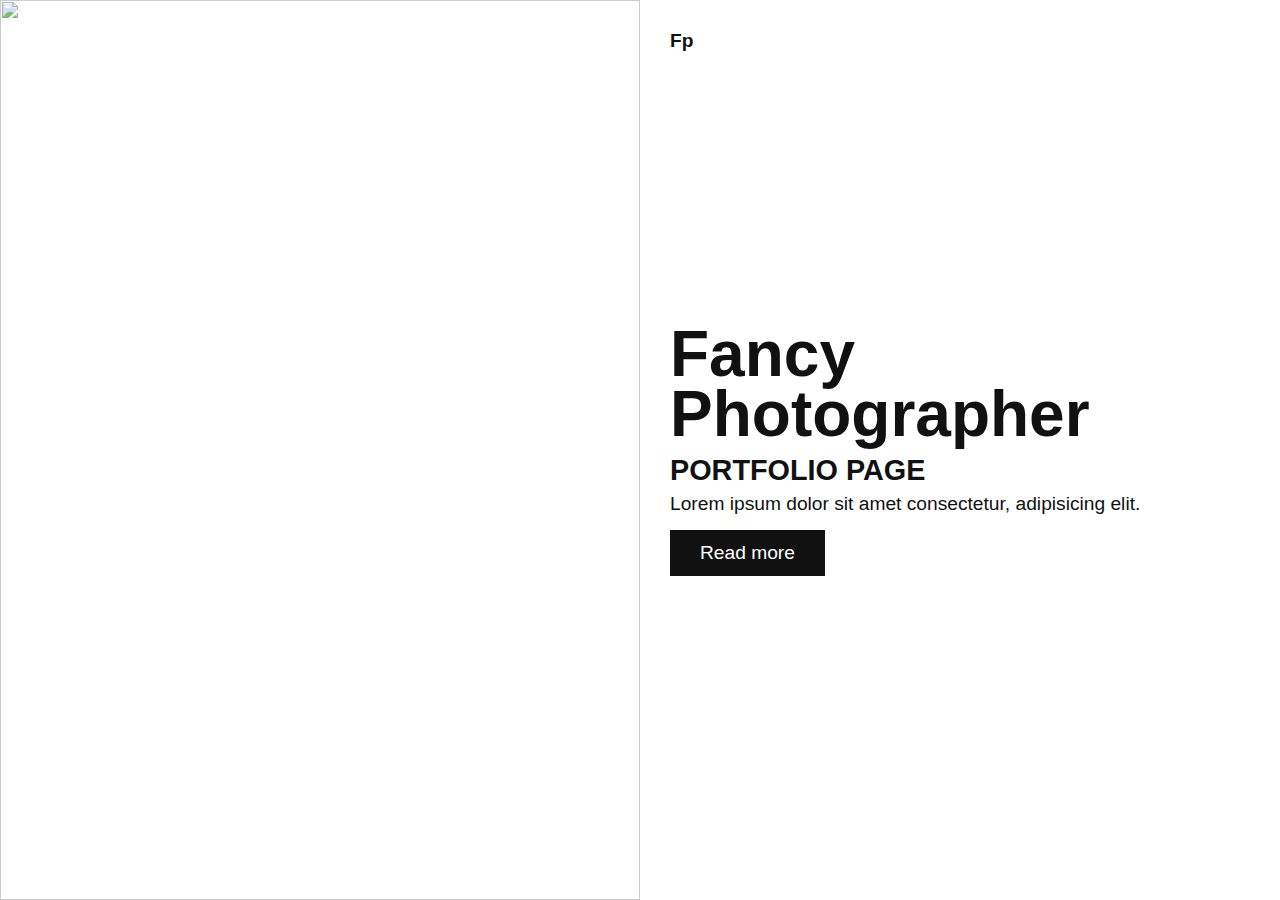
==== index.html @ caf6dd1c "commit" ====
<!DOCTYPE html>
<html lang="en">
<head>
    <meta charset="UTF-8">
    <meta http-equiv="X-UA-Compatible" content="IE=edge">
    <meta name="viewport" content="width=device-width, initial-scale=1.0">
    <link rel="stylesheet" href="css/main.css">
    <link rel="stylesheet" href="css/fontello.css">
    <title>Photographer</title>
</head>
<body>
    <div class="menu" id="main-menu">
        <ul>
            <li><a href="#">Home</a></li>
            <li><a href="#">Some info</a></li>
            <li><a href="#">Offer</a></li>
            <li><a href="#">Contact me!</a></li>
        </ul>
    </div>
    <div class="wrapper" id="wrapper">
        <!-- main-header scrolled -->
        <section class="container">
            <header class="main-header">
                <h2 class="logo"><a href="#">Fp</a></h2>
                <div class="toggle" onclick="toggleMenu();"><i class="icon-menu button"></i></div>
            </header>
            <img class="banner-image" src="resources/banner.jpg">
    
            <div class="content">
                <h2 class="title">
                    Fancy Photographer
                </h2>
                <h3 class="sub-title">
                    Portfolio page
                </h3>
                <p>
                    Lorem ipsum dolor sit amet consectetur, adipisicing elit.
                </p>
                <a href="#">Read more</a>
            </div>
    
            <footer class="social-media-footer">
                <ul class="social-media-icons">
                    <li><a href="#"><i class="icon-facebook"></i></a></li>
                    <li><a href="#"><i class="icon-instagram"></i></a></li>
                </ul>
            </footer>
        </section>
    </div>
    <script src="main.js"></script>
</body>
</html>
---- css/main.css ----
body {
  width: 100vw;
  font-family: sans-serif;
  margin: 0;
  padding: 0;
  background: #fff;
  color: #111;
}

body .menu {
  z-index: 10;
  height: 100vh;
  position: fixed;
  width: 300px;
  right: -350px;
  text-align: center;
  background: #eee;
  -webkit-transition: .4s ease-in-out;
  transition: .4s ease-in-out;
  -webkit-box-shadow: 0px 0px 15px 0px #9D9D9D;
          box-shadow: 0px 0px 15px 0px #9D9D9D;
}

body .menu.toggled {
  right: 0;
  visibility: visible;
}

body .menu ul {
  padding: 0;
  height: 100%;
  display: -webkit-box;
  display: -ms-flexbox;
  display: flex;
  -webkit-box-orient: vertical;
  -webkit-box-direction: normal;
      -ms-flex-direction: column;
          flex-direction: column;
  -webkit-box-pack: center;
      -ms-flex-pack: center;
          justify-content: center;
  margin: 0;
  list-style-type: none;
}

body .menu ul li {
  margin-top: 10px;
  margin-bottom: 10px;
}

body .menu ul li a {
  display: block;
  text-decoration: none;
  font-size: 1.4em;
  color: #111;
  -webkit-transition: .4s ease-in-out;
  transition: .4s ease-in-out;
}

body .menu ul li a:hover {
  -webkit-transform: translateX(3px);
          transform: translateX(3px);
  color: #4B6587;
}

body .wrapper {
  overflow: hidden;
  height: 100vh;
  background: #fff;
}

body .wrapper .container {
  position: relative;
  width: 100vw;
  height: 100vh;
  -webkit-transition: .4s ease-in-out;
  transition: .4s ease-in-out;
}

body .wrapper .container .main-header {
  z-index: 5;
  position: fixed;
  width: 50vw;
  right: 0;
  display: -webkit-box;
  display: -ms-flexbox;
  display: flex;
  -webkit-box-pack: justify;
      -ms-flex-pack: justify;
          justify-content: space-between;
  background: #fff;
}

body .wrapper .container .main-header .logo {
  margin: 30px;
  font-size: 1.2em;
  position: relative;
  display: -webkit-box;
  display: -ms-flexbox;
  display: flex;
  -webkit-box-align: center;
      -ms-flex-align: center;
          align-items: center;
}

body .wrapper .container .main-header .logo a {
  text-decoration: none;
  color: #111;
  -webkit-transition: .2s ease-in-out;
  transition: .2s ease-in-out;
}

body .wrapper .container .main-header .logo a:hover {
  color: #4B6587;
}

body .wrapper .container .main-header .toggle {
  margin: 30px;
  display: -webkit-box;
  display: -ms-flexbox;
  display: flex;
  -webkit-box-align: center;
      -ms-flex-align: center;
          align-items: center;
  font-size: 1.7em;
  cursor: pointer;
  -webkit-transition: .4s ease-in-out;
  transition: .4s ease-in-out;
}

body .wrapper .container.active {
  -webkit-transform: translateX(-300px);
          transform: translateX(-300px);
}

body .wrapper .container .banner-image {
  width: 50vw;
  height: 100vh;
  -o-object-fit: cover;
     object-fit: cover;
  -o-object-position: center;
     object-position: center;
  opacity: .8;
}

body .wrapper .container .banner-image img {
  z-index: 10;
  display: block;
  -o-object-fit: cover;
     object-fit: cover;
}

body .wrapper .container .content {
  position: relative;
  position: absolute;
  top: 50%;
  right: 0;
  -webkit-transform: translateY(-50%);
          transform: translateY(-50%);
  width: 50vw;
  height: 80vh;
  display: -webkit-box;
  display: -ms-flexbox;
  display: flex;
  -webkit-box-orient: vertical;
  -webkit-box-direction: normal;
      -ms-flex-direction: column;
          flex-direction: column;
  -webkit-box-pack: center;
      -ms-flex-pack: center;
          justify-content: center;
}

body .wrapper .container .content .title {
  line-height: 60px;
  margin: 0 30px 0 30px;
  font-size: 4em;
  font-weight: 700;
}

body .wrapper .container .content .sub-title {
  margin: 10px 30px 0 30px;
  text-transform: uppercase;
  font-size: 1.8em;
  font-weight: 600;
}

body .wrapper .container .content p {
  margin: 6px 30px 0 30px;
  margin-bottom: 0;
  font-size: 1.2em;
}

body .wrapper .container .content a {
  display: block;
  width: -webkit-fit-content;
  width: -moz-fit-content;
  width: fit-content;
  -webkit-box-align: center;
      -ms-flex-align: center;
          align-items: center;
  background: #111;
  margin: 15px 0 0 30px;
  padding: 12px 30px;
  color: #fff;
  text-decoration: none;
  font-size: 1.2em;
  -webkit-transition: .3s ease-in-out;
  transition: .3s ease-in-out;
}

body .wrapper .container .content a:hover {
  background: #4B6587;
}

body .wrapper .container .social-media-footer {
  display: -webkit-box;
  display: -ms-flexbox;
  display: flex;
  -webkit-box-pack: justify;
      -ms-flex-pack: justify;
          justify-content: space-between;
  -webkit-box-align: center;
      -ms-flex-align: center;
          align-items: center;
  z-index: 1;
  position: absolute;
  bottom: 0;
  right: 0;
  -webkit-transition: .5s ease-in-out;
  transition: .5s ease-in-out;
}

body .wrapper .container .social-media-footer ul {
  display: -webkit-box;
  display: -ms-flexbox;
  display: flex;
  list-style-type: none;
  padding: 30px;
  margin: 0;
}

body .wrapper .container .social-media-footer ul li {
  margin-right: 20px;
}

body .wrapper .container .social-media-footer ul li:last-child {
  margin-right: 0;
}

body .wrapper .container .social-media-footer ul li a {
  font-size: 1.3em;
  color: #111;
  -webkit-transition: .2s ease-in-out;
  transition: .2s ease-in-out;
}

body .wrapper .container .social-media-footer ul li a:hover {
  color: #4B6587;
}

@media (max-width: 1000px) {
  body .wrapper .container .banner-image {
    width: 30vw;
  }
  body .wrapper .container .content {
    width: 70vw;
  }
  body .wrapper .container .main-header {
    width: 70vw;
  }
}

@media (max-width: 800px) {
  body .wrapper .container .banner-image {
    width: 100vw;
    opacity: .3;
  }
  body .wrapper .container .main-header {
    width: 100vw;
  }
  body .wrapper .container .social-media-footer {
    width: 100vw;
    -webkit-box-pack: center;
        -ms-flex-pack: center;
            justify-content: center;
    background: #fff;
  }
  body .wrapper .container .content {
    width: 100vw;
  }
  body .wrapper .container .content .title {
    margin-left: 40px;
    word-wrap: break-word;
  }
  body .wrapper .container .content .sub-title {
    margin-left: 40px;
  }
  body .wrapper .container .content p {
    margin-left: 40px;
  }
  body .wrapper .container .content a {
    margin-left: 40px;
  }
}

@media (max-width: 505px) {
  body .wrapper .container .content .title {
    font-size: 3em;
    line-height: 40px;
  }
  body .wrapper .container .content .sub-title {
    font-size: 1.5em;
  }
}

@media (max-width: 385px) {
  body .wrapper .container .content .title {
    font-size: 2.6em;
  }
}

@media (max-width: 385px) {
  body .wrapper .container .content .title {
    margin-left: 20px;
    margin-right: 5px;
  }
  body .wrapper .container .content .sub-title {
    margin-left: 20px;
    margin-right: 5px;
  }
  body .wrapper .container .content p {
    margin-left: 20px;
  }
  body .wrapper .container .content a {
    margin-left: 20px;
  }
}
/*# sourceMappingURL=main.css.map */
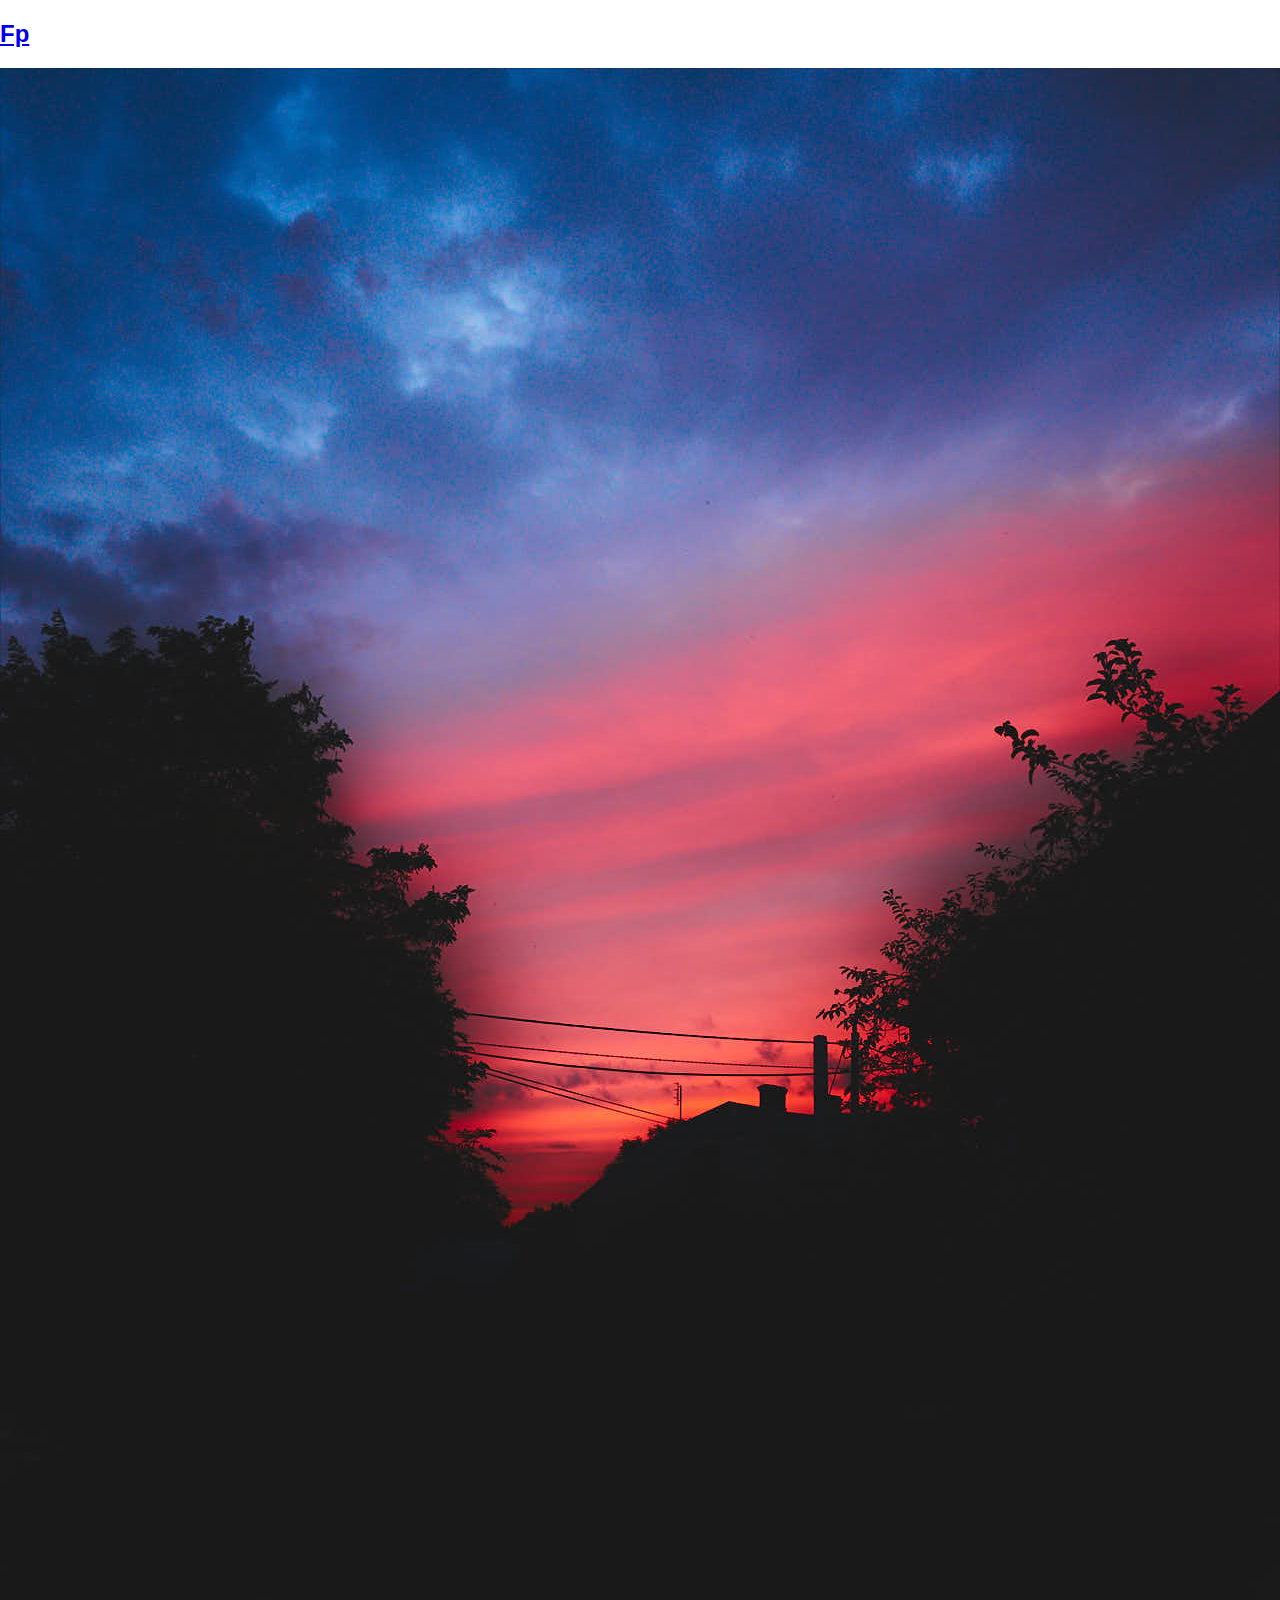
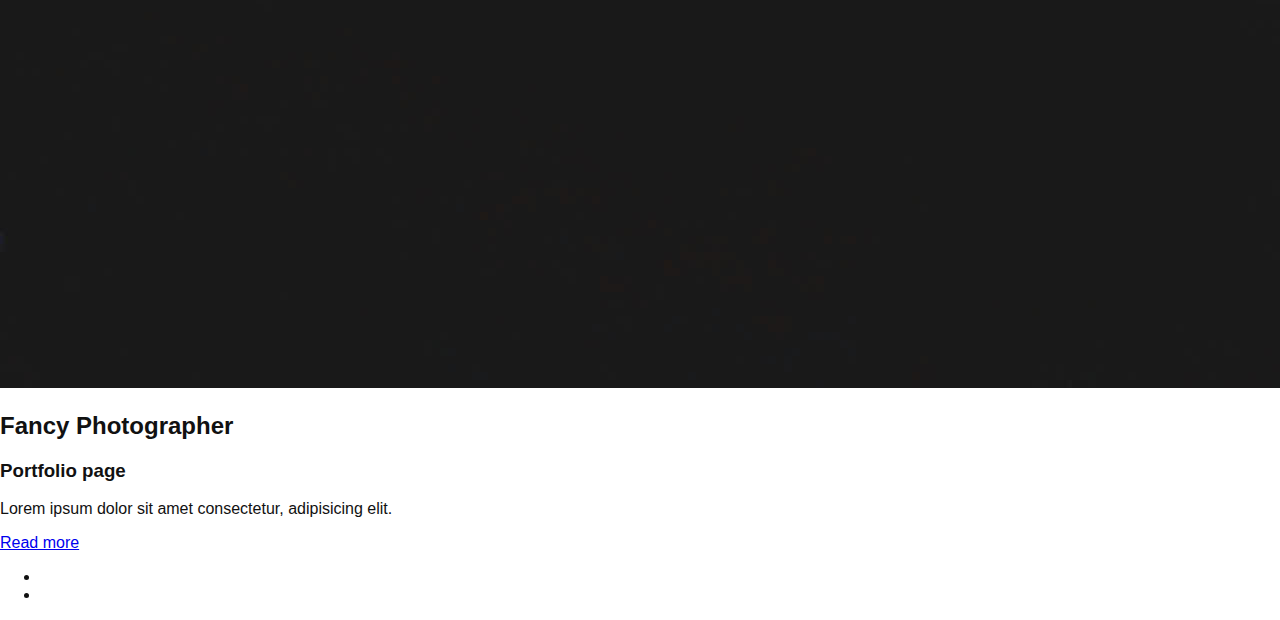
==== commit 56748b68: "commit" ====
--- a/index.html
+++ b/index.html
@@ -4,49 +4,51 @@
     <meta charset="UTF-8">
     <meta http-equiv="X-UA-Compatible" content="IE=edge">
     <meta name="viewport" content="width=device-width, initial-scale=1.0">
+    <title>Fancy Photographer</title>
+
     <link rel="stylesheet" href="css/main.css">
     <link rel="stylesheet" href="css/fontello.css">
-    <title>Photographer</title>
 </head>
 <body>
-    <div class="menu" id="main-menu">
+    <nav class="menu" id="main-menu">
+        <div class="a-toggle" onclick="toggleMenu();"><i class="icon-cancel"></i></div>
         <ul>
-            <li><a href="#">Home</a></li>
+            <li><a href="javascript:;" class="current">Home</a></li>
             <li><a href="#">Some info</a></li>
-            <li><a href="#">Offer</a></li>
+            <li><a href="offer/offer.html">Offer</a></li>
             <li><a href="#">Contact me!</a></li>
         </ul>
-    </div>
-    <div class="wrapper" id="wrapper">
-        <!-- main-header scrolled -->
-        <section class="container">
-            <header class="main-header">
-                <h2 class="logo"><a href="#">Fp</a></h2>
-                <div class="toggle" onclick="toggleMenu();"><i class="icon-menu button"></i></div>
-            </header>
-            <img class="banner-image" src="resources/banner.jpg">
+    </nav>
+    <section class="container">
+        <header class="main-header">
+            <h2 class="logo"><a href="index.html">Fp</a></h2>
+            <div class="toggle" onclick="toggleMenu();"><i class="icon-menu button"></i></div>
+        </header>
+        <img class="banner-image" src="resources/banner.jpg">
     
-            <div class="content">
-                <h2 class="title">
-                    Fancy Photographer
-                </h2>
-                <h3 class="sub-title">
-                    Portfolio page
-                </h3>
-                <p>
-                    Lorem ipsum dolor sit amet consectetur, adipisicing elit.
-                </p>
-                <a href="#">Read more</a>
-            </div>
+        <div class="content">
+            <h2 class="title">
+                Fancy Photographer
+            </h2>
+            <h3 class="sub-title">
+                Portfolio page
+            </h3>
+            <p>
+                Lorem ipsum dolor sit amet consectetur, adipisicing elit.
+            </p>
+            <a href="#">Read more</a>
+        </div>
     
-            <footer class="social-media-footer">
-                <ul class="social-media-icons">
-                    <li><a href="#"><i class="icon-facebook"></i></a></li>
-                    <li><a href="#"><i class="icon-instagram"></i></a></li>
-                </ul>
-            </footer>
-        </section>
-    </div>
+        <footer class="social-media-footer">
+            <ul class="social-media-icons">
+                <li><a href="#"><i class="icon-facebook"></i></a></li>
+                <li><a href="#"><i class="icon-instagram"></i></a></li>
+            </ul>
+        </footer>
+    </section>
+
+    <script src="https://code.jquery.com/jquery-3.6.0.js" integrity="sha256-H+K7U5CnXl1h5ywQfKtSj8PCmoN9aaq30gDh27Xc0jk=" crossorigin="anonymous"></script>
+
     <script src="main.js"></script>
 </body>
 </html>--- a/css/main.css
+++ b/css/main.css
@@ -14,16 +14,31 @@
   width: 300px;
   right: -350px;
   text-align: center;
-  background: #eee;
+  background: #fff;
   -webkit-transition: .4s ease-in-out;
   transition: .4s ease-in-out;
   -webkit-box-shadow: 0px 0px 15px 0px #9D9D9D;
           box-shadow: 0px 0px 15px 0px #9D9D9D;
+  opacity: 0;
 }
 
 body .menu.toggled {
   right: 0;
   visibility: visible;
+  opacity: 1;
+}
+
+body .menu .a-toggle {
+  color: #111;
+  position: absolute;
+  font-size: 1.7em;
+  display: block;
+  bottom: 30px;
+  left: 50%;
+  -webkit-transform: translate(-50%, 0);
+          transform: translate(-50%, 0);
+  cursor: pointer;
+  visibility: hidden;
 }
 
 body .menu ul {
@@ -64,7 +79,6 @@
 }
 
 body .wrapper {
-  overflow: hidden;
   height: 100vh;
   background: #fff;
 }
@@ -88,7 +102,6 @@
   -webkit-box-pack: justify;
       -ms-flex-pack: justify;
           justify-content: space-between;
-  background: #fff;
 }
 
 body .wrapper .container .main-header .logo {
@@ -136,11 +149,7 @@
 body .wrapper .container .banner-image {
   width: 50vw;
   height: 100vh;
-  -o-object-fit: cover;
-     object-fit: cover;
-  -o-object-position: center;
-     object-position: center;
-  opacity: .8;
+  opacity: 1;
 }
 
 body .wrapper .container .banner-image img {
@@ -172,23 +181,25 @@
 }
 
 body .wrapper .container .content .title {
+  z-index: 6;
   line-height: 60px;
   margin: 0 30px 0 30px;
   font-size: 4em;
-  font-weight: 700;
+  font-weight: 800;
 }
 
 body .wrapper .container .content .sub-title {
   margin: 10px 30px 0 30px;
   text-transform: uppercase;
   font-size: 1.8em;
-  font-weight: 600;
+  font-weight: 800;
 }
 
 body .wrapper .container .content p {
   margin: 6px 30px 0 30px;
   margin-bottom: 0;
   font-size: 1.2em;
+  font-size: 200;
 }
 
 body .wrapper .container .content a {
@@ -259,25 +270,35 @@
   color: #4B6587;
 }
 
-@media (max-width: 1000px) {
-  body .wrapper .container .banner-image {
-    width: 30vw;
-  }
-  body .wrapper .container .content {
-    width: 70vw;
-  }
-  body .wrapper .container .main-header {
-    width: 70vw;
+@media (max-width: 960px) {
+  body .wrapper .container .content .title {
+    margin-left: 15px;
+  }
+  body .wrapper .container .content .sub-title {
+    margin-left: 15px;
+  }
+  body .wrapper .container .content p {
+    margin-left: 15px;
+  }
+  body .wrapper .container .content a {
+    margin-left: 15px;
+  }
+}
+
+@media (max-width: 960px) {
+  body .wrapper .container .content .title {
+    font-size: 3.5em;
   }
 }
 
 @media (max-width: 800px) {
   body .wrapper .container .banner-image {
     width: 100vw;
-    opacity: .3;
+    opacity: .8;
   }
   body .wrapper .container .main-header {
     width: 100vw;
+    background: #fff;
   }
   body .wrapper .container .social-media-footer {
     width: 100vw;
@@ -288,19 +309,37 @@
   }
   body .wrapper .container .content {
     width: 100vw;
+    -webkit-box-pack: end;
+        -ms-flex-pack: end;
+            justify-content: flex-end;
+    padding-bottom: 100px;
   }
   body .wrapper .container .content .title {
     margin-left: 40px;
-    word-wrap: break-word;
+    color: #fff;
   }
   body .wrapper .container .content .sub-title {
     margin-left: 40px;
+    color: #fff;
   }
   body .wrapper .container .content p {
     margin-left: 40px;
+    color: #fff;
   }
   body .wrapper .container .content a {
     margin-left: 40px;
+    background: #fff;
+    color: #111;
+  }
+  body .wrapper .container .content a:hover {
+    color: #fff;
+  }
+}
+
+@media (max-width: 650px) {
+  body .wrapper .container .container.active {
+    -webkit-transform: translateX(-100vw);
+            transform: translateX(-100vw);
   }
 }
 
@@ -317,11 +356,6 @@
 @media (max-width: 385px) {
   body .wrapper .container .content .title {
     font-size: 2.6em;
-  }
-}
-
-@media (max-width: 385px) {
-  body .wrapper .container .content .title {
     margin-left: 20px;
     margin-right: 5px;
   }
@@ -336,4 +370,14 @@
     margin-left: 20px;
   }
 }
+
+@media (max-width: 650px) {
+  body .menu {
+    width: 100vw;
+    right: -130vw;
+  }
+  body .menu .a-toggle .icon-cancel {
+    visibility: visible;
+  }
+}
 /*# sourceMappingURL=main.css.map */